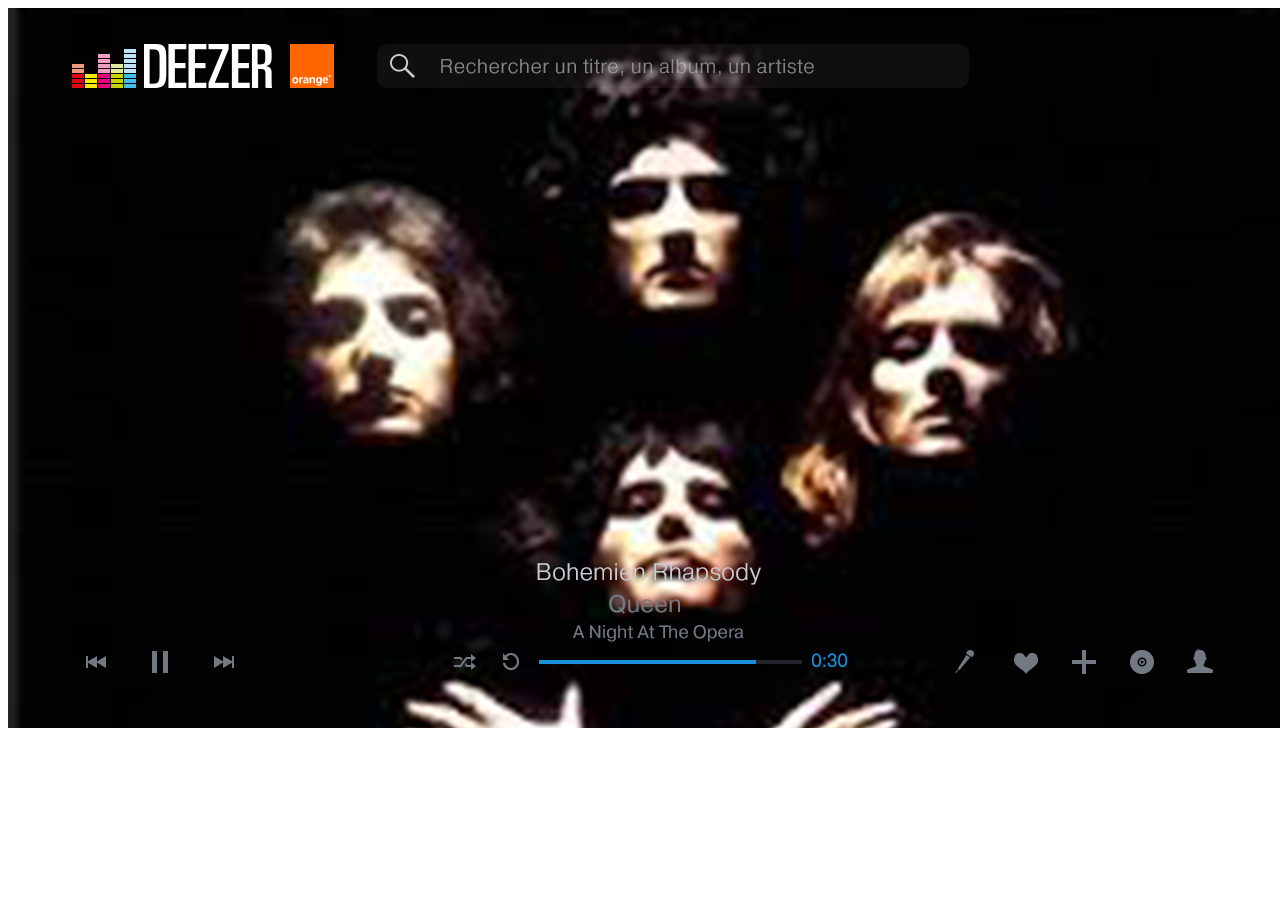
==== Deezer-lyrics/index.html @ 52aff19b "New version with timeout" ====
<html>
<head>
  <title>Animation Deezer fullscreen</title>
  <meta charset="utf-8">
  <link rel="stylesheet" href="css/style.css">
  <script src="http://code.jquery.com/jquery-1.10.2.js"></script>
</head>
<body>
  <div class="fullplayer">

    <div class="lyrics-container anim">
        <p class="unvisible-lines lyrics-default" id="lyrics-1">Anyway the wind blows doesn't really matter to me, to me.</p>
        <p class="unvisible-lines lyrics-default" id="lyrics-2">Mama, just killed a man</p>

        <p class="unvisible-lines lyrics-default" id="lyrics-3">Oh, mama mia, mama mia (Mama mia, let me go.)</p>
        <p class="unvisible-lines lyrics-default" id="lyrics-4">Beelzebub has a devil put aside for me, for me, for me.</p>

        <p class="unvisible-lines lyrics-default" id="lyrics-5">Too late, my time has come,</p>
        <p class="unvisible-lines lyrics-default" id="lyrics-6">Sent shivers down my spine,</p>

        <p class="unvisible-lines lyrics-default" id="lyrics-7">I see a little silhouetto of a man,</p>
        <p class="unvisible-lines lyrics-default" id="lyrics-8">Scaramouche, Scaramouche, will you do the Fandango?</p>
    </div>
    <div class="micro-off">
    </div>
    <div class="micro-on">
    </div>
  </div>

  <script type="text/javascript">
    $( document ).ready(function() {

      var ID1 = $('#lyrics-1');
      var ID2 = $('#lyrics-2');
      var ID3 = $('#lyrics-3');
      var ID4 = $('#lyrics-4');
      var ID5 = $('#lyrics-5');
      var ID6 = $('#lyrics-6');
      var ID7 = $('#lyrics-7');
      var ID8 = $('#lyrics-8');


      window.setTimeout(function() {
        ID1.removeClass("unvisible-lines").addClass("second-line");
      }, 2000);
      window.setTimeout(function() {
        ID1.removeClass("second-line").addClass("current-line");
      }, 4000);
      window.setTimeout(function() {
        ID1.addClass("finished");
      }, 6500);

      window.setTimeout(function() {
        ID2.removeClass("unvisible-lines").addClass("second-line");
      }, 5000);
      window.setTimeout(function() {
        ID2.removeClass("second-line").addClass("current-line");
      }, 7000);
      window.setTimeout(function() {
        ID2.addClass("finished");
      }, 9500);

      window.setTimeout(function() {
        ID3.removeClass("unvisible-lines").addClass("second-line");
      }, 8000);
      window.setTimeout(function() {
        ID3.removeClass("second-line").addClass("current-line");
      }, 10000);
      window.setTimeout(function() {
        ID3.addClass("finished");
      }, 12500);

      window.setTimeout(function() {
        ID4.removeClass("unvisible-lines").addClass("second-line");
      }, 11000);
      window.setTimeout(function() {
        ID4.removeClass("second-line").addClass("current-line");
      }, 13000);
      window.setTimeout(function() {
        ID4.addClass("finished");
      }, 15500);

      window.setTimeout(function() {
        ID5.removeClass("unvisible-lines").addClass("second-line");
      }, 14000);
      window.setTimeout(function() {
        ID5.removeClass("second-line").addClass("current-line");
      }, 16000);
      window.setTimeout(function() {
        ID5.addClass("finished");
      }, 18500);

      window.setTimeout(function() {
        ID6.removeClass("unvisible-lines").addClass("second-line");
      }, 17000);
      window.setTimeout(function() {
        ID6.removeClass("second-line").addClass("current-line");
      }, 19000);
      window.setTimeout(function() {
        ID6.addClass("finished");
      }, 21500);

      window.setTimeout(function() {
        ID7.removeClass("unvisible-lines").addClass("second-line");
      }, 20000);
      window.setTimeout(function() {
        ID7.removeClass("second-line").addClass("current-line");
      }, 22000);
      window.setTimeout(function() {
        ID7.addClass("finished");
      }, 24500);

      window.setTimeout(function() {
        ID8.removeClass("unvisible-lines").addClass("second-line");
      }, 23000);
      window.setTimeout(function() {
        ID8.removeClass("second-line").addClass("current-line");
      }, 25000);
      window.setTimeout(function() {
        ID8.addClass("finished");
      }, 27500);

      // var lyricsOff = $('.micro-off');
      // var lyricsOn = $('.micro-on');
      // var cover = $('.artwork-container');
      // var lyrics = $('.lyrics-container');

      // var transEnd = 'webkitTransitionEnd otransitionend oTransitionEnd msTransitionEnd transitionend';

      // // From here

      // lyricsOff.click(function(){
      //   lyricsOff.css("display", "none"); // Disparition icone off-mode
      //   lyricsOn.css("display", "block"); // Apparition icone on-mode
      //   cover.addClass("artwork-fade-out");

      //   cover.one(transEnd, function() {
      //     lyrics.addClass("lyrics-fade-in");
      //     cover.removeClass("artwork-fade-in");
      //     $( this ).off(transEnd);
      //   });
      // });
      

      // lyricsOn.click(function(){
      //   lyricsOn.css("display", "none"); // Disparition icone on-mode
      //   lyricsOff.css("display", "block"); // Apparition icone off-mode
      //   lyrics.addClass("lyrics-fade-out");
      //   lyrics.removeClass("lyrics-fade-in");
        
        
      //   lyrics.one(transEnd, function() {
      //     cover.addClass("artwork-fade-in");
      //     cover.removeClass("artwork-fade-out");
      //     lyrics.removeClass("lyrics-fade-out");
      //     $( this ).off(transEnd);
      //   });
      // });

      // to here : code to switch from one mode to an other
      

    });
</script>
</body>
</html>
---- Deezer-lyrics/css/style.css ----
body {
  font-family: 'Helvetica Neue', sans-serif; }
  body p {
    color: #ffffff;
    font-size: 18px;
    word-wrap: break-word;
    text-align: center; }
  body p:first-letter {
    text-transform: uppercase; }

.fullplayer {
  z-index: 0;
  width: 1280px;
  height: 720px;
  background: url("../img/full_screen.png"); }

.artwork-container {
  position: absolute;
  width: 400px;
  height: 400px;
  top: 140px;
  left: 448px;
  z-index: 3;
  background: url("../img/artwork.png"); }
  .artwork-container.artwork-fade-in {
    opacity: 1;
    -webkit-transition: opacity 1.5s ease-out;
    -moz-transition: opacity 1.5s ease-out;
    transition: opacity 1.5s ease-out; }
  .artwork-container.artwork-fade-out {
    opacity: 0;
    -webkit-transition: opacity 0.5s ease-in;
    -moz-transition: opacity 0.5s ease-in;
    transition: opacity 0.5s ease-in; }

.lyrics-container {
  position: absolute;
  top: 200px;
  left: 70px; }
  .lyrics-container.lyrics-fade-in {
    opacity: 1;
    -webkit-transition: opacity 0.5s ease-out;
    -moz-transition: opacity 0.5s ease-out;
    transition: opacity 0.5s ease-out; }
  .lyrics-container.lyrics-fade-out {
    opacity: 0;
    -webkit-transition: opacity 0.5s ease-in;
    -moz-transition: opacity 0.5s ease-in;
    transition: opacity 0.5s ease-in; }

.lyrics-default {
  top: 200px;
  position: absolute;
  -webkit-box-sizing: border-box;
  -moz-box-sizing: border-box;
  box-sizing: border-box;
  width: 1090px;
  padding: 25px 95px !important;
  margin: 0 auto; }

.current-line {
  top: 0 !important;
  position: absolute;
  -webkit-box-sizing: border-box;
  -moz-box-sizing: border-box;
  box-sizing: border-box;
  -webkit-transition: all 2s ease-in-out;
  -moz-transition: all 2s ease-in-out;
  transition: all 2s ease-in-out;
  width: 1090px;
  padding: 25px;
  font-size: 50px;
  line-height: 50px;
  background-color: rgba(25, 144, 219, 0.6); }
  .current-line.finished {
    opacity: 0;
    top: -50px !important;
    -webkit-transition: all 2s ease-in-out;
    -moz-transition: all 2s ease-in-out;
    transition: all 2s ease-in-out; }

.second-line {
  opacity: 0.8;
  -webkit-transition: opacity 2s ease-in-out;
  -moz-transition: opacity 2s ease-in-out;
  transition: opacity 2s ease-in-out;
  font-size: 50px;
  line-height: 50px; }

.unvisible-lines {
  opacity: 0; }

.micro-off, .micro-on {
  position: absolute;
  top: 644px;
  left: 947px;
  display: block;
  width: 36px;
  height: 36px; }

.micro-off {
  background: url("../img/sprite.png") 0 0 no-repeat; }
  .micro-off:hover {
    background-position: 0 -36px;
    cursor: pointer; }
  .micro-off:active {
    background-position: 0 -72px; }

.micro-on {
  background: url("../img/sprite.png") 0 -72px no-repeat;
  display: none; }
  .micro-on:hover {
    background-position: 0 -108px;
    cursor: pointer; }
  .micro-on:active {
    background-position: 0 0px; }
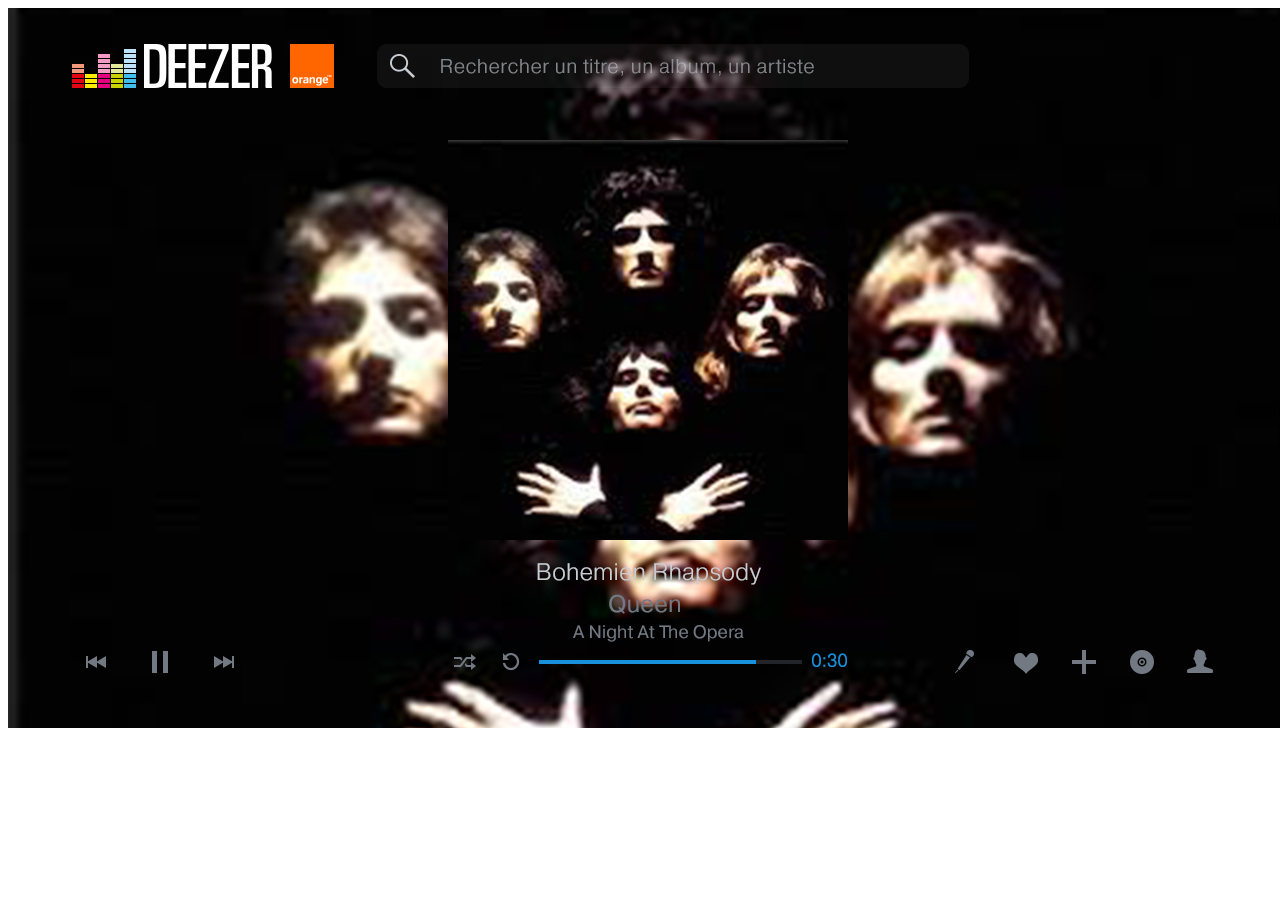
==== commit 45878225: "sync with lyrics" ====
--- a/Deezer-lyrics/index.html
+++ b/Deezer-lyrics/index.html
@@ -7,19 +7,73 @@
 </head>
 <body>
   <div class="fullplayer">
-
+    <div class="artwork-container"></div>
     <div class="lyrics-container anim">
-        <p class="unvisible-lines lyrics-default" id="lyrics-1">Anyway the wind blows doesn't really matter to me, to me.</p>
-        <p class="unvisible-lines lyrics-default" id="lyrics-2">Mama, just killed a man</p>
-
-        <p class="unvisible-lines lyrics-default" id="lyrics-3">Oh, mama mia, mama mia (Mama mia, let me go.)</p>
-        <p class="unvisible-lines lyrics-default" id="lyrics-4">Beelzebub has a devil put aside for me, for me, for me.</p>
-
-        <p class="unvisible-lines lyrics-default" id="lyrics-5">Too late, my time has come,</p>
-        <p class="unvisible-lines lyrics-default" id="lyrics-6">Sent shivers down my spine,</p>
-
-        <p class="unvisible-lines lyrics-default" id="lyrics-7">I see a little silhouetto of a man,</p>
-        <p class="unvisible-lines lyrics-default" id="lyrics-8">Scaramouche, Scaramouche, will you do the Fandango?</p>
+        <p class="unvisible-lines lyrics-default" id="lyrics-1">Is this the real life?</p>
+        <p class="unvisible-lines lyrics-default" id="lyrics-2">Is this just fantasy?</p>
+        <p class="unvisible-lines lyrics-default" id="lyrics-3">Caught in a landslide,</p>
+        <p class="unvisible-lines lyrics-default" id="lyrics-4">No escape from reality.</p>
+        <p class="unvisible-lines lyrics-default" id="lyrics-5">Open your eyes,</p>
+        <p class="unvisible-lines lyrics-default" id="lyrics-6">Look up to the skies and see,</p>
+        <p class="unvisible-lines lyrics-default" id="lyrics-7">I'm just a poor boy, I need no sympathy,</p>
+        <p class="unvisible-lines lyrics-default" id="lyrics-8">Because I'm easy come, easy go,</p>
+        <p class="unvisible-lines lyrics-default" id="lyrics-9">Little high, little low,</p>
+        <p class="unvisible-lines lyrics-default" id="lyrics-10">Anyway the wind blows doesn't really matter to me, to me.</p>
+        <p class="unvisible-lines lyrics-default" id="lyrics-11">Mama, just killed a man,</p>
+        <p class="unvisible-lines lyrics-default" id="lyrics-12">Put a gun against his head,</p>
+        <p class="unvisible-lines lyrics-default" id="lyrics-13">Pulled my trigger, now he's dead.</p>
+        <p class="unvisible-lines lyrics-default" id="lyrics-14">Mama, life had just begun,</p>
+        <p class="unvisible-lines lyrics-default" id="lyrics-15">But now I've gone and thrown it all away.</p>
+        <p class="unvisible-lines lyrics-default" id="lyrics-16">Mama, ooh,</p>
+        <p class="unvisible-lines lyrics-default" id="lyrics-17">Didn't mean to make you cry,</p>
+        <p class="unvisible-lines lyrics-default" id="lyrics-18">If I'm not back again this time tomorrow,</p>
+        <p class="unvisible-lines lyrics-default" id="lyrics-19">Carry on, carry on as if nothing really matters.</p>
+        <p class="unvisible-lines lyrics-default" id="lyrics-20">Too late, my time has come,</p>
+        <p class="unvisible-lines lyrics-default" id="lyrics-21">Sent shivers down my spine,</p>
+        <p class="unvisible-lines lyrics-default" id="lyrics-22">Body's aching all the time.</p>
+        <p class="unvisible-lines lyrics-default" id="lyrics-23">Goodbye, everybody, I've got to go,</p>
+        <p class="unvisible-lines lyrics-default" id="lyrics-24">Gotta leave you all behind and face the truth.</p>
+        <p class="unvisible-lines lyrics-default" id="lyrics-25">Mama, ooh (anyway the wind blows),</p>
+        <p class="unvisible-lines lyrics-default" id="lyrics-26">I don't wanna die,</p>
+        <p class="unvisible-lines lyrics-default" id="lyrics-27">I sometimes wish I'd never been born at all.</p>
+        <p class="unvisible-lines lyrics-default" id="lyrics-28">I see a little silhouetto of a man,</p>
+        <p class="unvisible-lines lyrics-default" id="lyrics-29">Scaramouche, Scaramouche, will you do the Fandango?</p>
+        <p class="unvisible-lines lyrics-default" id="lyrics-30">Thunderbolt and lightning,</p>
+        <p class="unvisible-lines lyrics-default" id="lyrics-31">Very, very frightening me.</p>
+        <p class="unvisible-lines lyrics-default" id="lyrics-32">(Galileo) Galileo.</p>
+        <p class="unvisible-lines lyrics-default" id="lyrics-33">(Galileo) Galileo,</p>
+        <p class="unvisible-lines lyrics-default" id="lyrics-34">Galileo Figaro</p>
+        <p class="unvisible-lines lyrics-default" id="lyrics-35">Magnifico.</p>
+        <p class="unvisible-lines lyrics-default" id="lyrics-36">I'm just a poor boy, nobody loves me./p>
+        <p class="unvisible-lines lyrics-default" id="lyrics-37">He's just a poor boy from a poor family,</p>
+        <p class="unvisible-lines lyrics-default" id="lyrics-38">Spare him his life from this monstrosity.</p>
+        <p class="unvisible-lines lyrics-default" id="lyrics-39">Easy come, easy go, will you let me go?</p>
+        <p class="unvisible-lines lyrics-default" id="lyrics-40">Bismillah! No, we will not let you go. (Let him go!)</p>
+        <p class="unvisible-lines lyrics-default" id="lyrics-41">Bismillah! We will not let you go. (Let him go!)</p>
+        <p class="unvisible-lines lyrics-default" id="lyrics-42">Bismillah! We will not let you go. (Let me go!)</p>
+        <p class="unvisible-lines lyrics-default" id="lyrics-43">Will not let you go. (Let me go!)</p>
+        <p class="unvisible-lines lyrics-default" id="lyrics-44">Never, never let you go</p>
+        <p class="unvisible-lines lyrics-default" id="lyrics-45">Never let me go, oh.</p>
+        <p class="unvisible-lines lyrics-default" id="lyrics-46">No, no, no, no, no, no, no.</p>
+        <p class="unvisible-lines lyrics-default" id="lyrics-47">Oh, mama mia, mama mia (Mama mia, let me go.)</p>
+        <p class="unvisible-lines lyrics-default" id="lyrics-48">Beelzebub has a devil put aside for me, for me, for me.</p>
+        <p class="unvisible-lines lyrics-default" id="lyrics-49">So you think you can stone me and spit in my eye?</p>
+        <p class="unvisible-lines lyrics-default" id="lyrics-50">So you think you can love me and leave me to die?</p>
+        <p class="unvisible-lines lyrics-default" id="lyrics-51">Oh, baby, can't do this to me, baby,</p>
+        <p class="unvisible-lines lyrics-default" id="lyrics-52">Just gotta get out, just gotta get right outta here.</p>
+        <p class="unvisible-lines lyrics-default" id="lyrics-53">(Oh, yeah, oh yeah)</p>
+        <p class="unvisible-lines lyrics-default" id="lyrics-54">Nothing really matters,</p>
+        <p class="unvisible-lines lyrics-default" id="lyrics-55">Anyone can see,</p>
+        <p class="unvisible-lines lyrics-default" id="lyrics-56">Nothing really matters,</p>
+        <p class="unvisible-lines lyrics-default" id="lyrics-57">Nothing really matters to me.</p>
+        <p class="unvisible-lines lyrics-default" id="lyrics-58">Anyway the wind blows.</p>
+        <p class="unvisible-lines lyrics-default" id="lyrics-59">Mama, ooh,</p>
+        <p class="unvisible-lines lyrics-default" id="lyrics-60">Mama, ooh,</p>
+        <p class="unvisible-lines lyrics-default" id="lyrics-61">Mama, ooh,</p>
+        <p class="unvisible-lines lyrics-default" id="lyrics-62">Mama, ooh,</p>
+        <p class="unvisible-lines lyrics-default" id="lyrics-63">Mama, ooh,</p>
+
+
     </div>
     <div class="micro-off">
     </div>
@@ -38,124 +92,281 @@
       var ID6 = $('#lyrics-6');
       var ID7 = $('#lyrics-7');
       var ID8 = $('#lyrics-8');
-
-
-      window.setTimeout(function() {
-        ID1.removeClass("unvisible-lines").addClass("second-line");
-      }, 2000);
-      window.setTimeout(function() {
-        ID1.removeClass("second-line").addClass("current-line");
-      }, 4000);
-      window.setTimeout(function() {
-        ID1.addClass("finished");
-      }, 6500);
-
-      window.setTimeout(function() {
-        ID2.removeClass("unvisible-lines").addClass("second-line");
-      }, 5000);
-      window.setTimeout(function() {
-        ID2.removeClass("second-line").addClass("current-line");
-      }, 7000);
-      window.setTimeout(function() {
-        ID2.addClass("finished");
-      }, 9500);
-
-      window.setTimeout(function() {
-        ID3.removeClass("unvisible-lines").addClass("second-line");
-      }, 8000);
-      window.setTimeout(function() {
-        ID3.removeClass("second-line").addClass("current-line");
-      }, 10000);
-      window.setTimeout(function() {
-        ID3.addClass("finished");
-      }, 12500);
-
-      window.setTimeout(function() {
-        ID4.removeClass("unvisible-lines").addClass("second-line");
-      }, 11000);
-      window.setTimeout(function() {
-        ID4.removeClass("second-line").addClass("current-line");
-      }, 13000);
-      window.setTimeout(function() {
-        ID4.addClass("finished");
-      }, 15500);
-
-      window.setTimeout(function() {
-        ID5.removeClass("unvisible-lines").addClass("second-line");
-      }, 14000);
-      window.setTimeout(function() {
-        ID5.removeClass("second-line").addClass("current-line");
-      }, 16000);
-      window.setTimeout(function() {
-        ID5.addClass("finished");
-      }, 18500);
-
-      window.setTimeout(function() {
-        ID6.removeClass("unvisible-lines").addClass("second-line");
-      }, 17000);
-      window.setTimeout(function() {
-        ID6.removeClass("second-line").addClass("current-line");
-      }, 19000);
-      window.setTimeout(function() {
-        ID6.addClass("finished");
-      }, 21500);
-
-      window.setTimeout(function() {
-        ID7.removeClass("unvisible-lines").addClass("second-line");
-      }, 20000);
-      window.setTimeout(function() {
-        ID7.removeClass("second-line").addClass("current-line");
-      }, 22000);
-      window.setTimeout(function() {
-        ID7.addClass("finished");
-      }, 24500);
-
-      window.setTimeout(function() {
-        ID8.removeClass("unvisible-lines").addClass("second-line");
-      }, 23000);
-      window.setTimeout(function() {
-        ID8.removeClass("second-line").addClass("current-line");
-      }, 25000);
-      window.setTimeout(function() {
-        ID8.addClass("finished");
-      }, 27500);
-
-      // var lyricsOff = $('.micro-off');
-      // var lyricsOn = $('.micro-on');
-      // var cover = $('.artwork-container');
-      // var lyrics = $('.lyrics-container');
-
-      // var transEnd = 'webkitTransitionEnd otransitionend oTransitionEnd msTransitionEnd transitionend';
-
-      // // From here
-
-      // lyricsOff.click(function(){
-      //   lyricsOff.css("display", "none"); // Disparition icone off-mode
-      //   lyricsOn.css("display", "block"); // Apparition icone on-mode
-      //   cover.addClass("artwork-fade-out");
-
-      //   cover.one(transEnd, function() {
-      //     lyrics.addClass("lyrics-fade-in");
-      //     cover.removeClass("artwork-fade-in");
-      //     $( this ).off(transEnd);
-      //   });
-      // });
+      var ID9 = $('#lyrics-9');
+      var ID10 = $('#lyrics-10');
+      var ID11 = $('#lyrics-11');
+      var ID12 = $('#lyrics-12');
+      var ID13 = $('#lyrics-13');
+      var ID14 = $('#lyrics-14');
+      var ID15 = $('#lyrics-15');
+      var ID16 = $('#lyrics-16');
+      var ID17 = $('#lyrics-17');
+      var ID18 = $('#lyrics-18');
+      var ID19 = $('#lyrics-19');
+      var ID20 = $('#lyrics-20');
+      var ID21 = $('#lyrics-21');
+      var ID22 = $('#lyrics-22');
+      var ID23 = $('#lyrics-23');
+      var ID24 = $('#lyrics-24');
+      var ID25 = $('#lyrics-25');
+      var ID26 = $('#lyrics-26');
+
+      var lyricsOff = $('.micro-off');
+      var lyricsOn = $('.micro-on');
+      var cover = $('.artwork-container');
+      var lyrics = $('.lyrics-container');
+
+      var transEnd = 'webkitTransitionEnd otransitionend oTransitionEnd msTransitionEnd transitionend';
+
+      lyricsOff.click(function() {
+        window.setTimeout(function() {
+          ID1.removeClass("unvisible-lines").addClass("second-line");
+        }, 0);
+        window.setTimeout(function() {
+          ID1.removeClass("second-line").addClass("current-line");
+        }, 400);
+
+        window.setTimeout(function() {
+          ID2.removeClass("unvisible-lines").addClass("second-line");
+        }, 400);
+        window.setTimeout(function() {
+          ID2.removeClass("second-line").addClass("current-line");
+          ID1.addClass("finished");
+        }, 4650);
+
+        window.setTimeout(function() {
+          ID3.removeClass("unvisible-lines").addClass("second-line");
+        }, 4650);
+        window.setTimeout(function() {
+          ID3.removeClass("second-line").addClass("current-line");
+          ID2.addClass("finished");
+        }, 8040);
+
+        window.setTimeout(function() {
+          ID4.removeClass("unvisible-lines").addClass("second-line");
+        }, 8040);
+        window.setTimeout(function() {
+          ID4.removeClass("second-line").addClass("current-line");
+          ID3.addClass("finished");
+        }, 10960);
+
+        window.setTimeout(function() {
+          ID5.removeClass("unvisible-lines").addClass("second-line");
+        }, 10960);
+        window.setTimeout(function() {
+          ID5.removeClass("second-line").addClass("current-line");
+          ID4.addClass("finished");
+        }, 15600);
+
+        window.setTimeout(function() {
+          ID6.removeClass("unvisible-lines").addClass("second-line");
+        }, 15600);
+        window.setTimeout(function() {
+          ID6.removeClass("second-line").addClass("current-line");
+          ID5.addClass("finished");
+        }, 18580);
+
+        window.setTimeout(function() {
+          ID7.removeClass("unvisible-lines").addClass("second-line");
+        }, 18580);
+        window.setTimeout(function() {
+          ID7.removeClass("second-line").addClass("current-line");
+          ID6.addClass("finished");
+        }, 25860);
+
+        window.setTimeout(function() {
+          ID8.removeClass("unvisible-lines").addClass("second-line");
+        }, 25860);
+        window.setTimeout(function() {
+          ID8.removeClass("second-line").addClass("current-line");
+          ID7.addClass("finished");
+        }, 31460);
+
+        window.setTimeout(function() {
+          ID9.removeClass("unvisible-lines").addClass("second-line");
+        }, 31460);
+        window.setTimeout(function() {
+          ID9.removeClass("second-line").addClass("current-line");
+          ID8.addClass("finished");
+        }, 35860);
+
+        window.setTimeout(function() {
+          ID10.removeClass("unvisible-lines").addClass("second-line");
+        }, 35860);
+        window.setTimeout(function() {
+          ID10.removeClass("second-line").addClass("current-line");
+          ID9.addClass("finished");
+        }, 39260);
+
+        window.setTimeout(function() {
+          ID11.removeClass("unvisible-lines").addClass("second-line");
+        }, 39260);
+        window.setTimeout(function() {
+          ID11.removeClass("second-line").addClass("current-line");
+          ID10.addClass("finished");
+        }, 56250);
+
+        window.setTimeout(function() {
+          ID12.removeClass("unvisible-lines").addClass("second-line");
+        }, 56250);
+        window.setTimeout(function() {
+          ID12.removeClass("second-line").addClass("current-line");
+          ID11.addClass("finished");
+        }, 62600);
+
+        window.setTimeout(function() {
+          ID13.removeClass("unvisible-lines").addClass("second-line");
+        }, 62600);
+        window.setTimeout(function() {
+          ID13.removeClass("second-line").addClass("current-line");
+          ID12.addClass("finished");
+        }, 66050);
+
+        window.setTimeout(function() {
+          ID14.removeClass("unvisible-lines").addClass("second-line");
+        }, 66050);
+        window.setTimeout(function() {
+          ID14.removeClass("second-line").addClass("current-line");
+          ID13.addClass("finished");
+        }, 69770);
+
+        window.setTimeout(function() {
+          ID15.removeClass("unvisible-lines").addClass("second-line");
+        }, 69770);
+        window.setTimeout(function() {
+          ID15.removeClass("second-line").addClass("current-line");
+          ID14.addClass("finished");
+        }, 76090);
+
+        window.setTimeout(function() {
+          ID16.removeClass("unvisible-lines").addClass("second-line");
+        }, 76090);
+        window.setTimeout(function() {
+          ID16.removeClass("second-line").addClass("current-line");
+          ID15.addClass("finished");
+        }, 83330);
+
+        window.setTimeout(function() {
+          ID17.removeClass("unvisible-lines").addClass("second-line");
+        }, 83330);
+        window.setTimeout(function() {
+          ID17.removeClass("second-line").addClass("current-line");
+          ID16.addClass("finished");
+        }, 89770);
+
+        window.setTimeout(function() {
+          ID18.removeClass("unvisible-lines").addClass("second-line");
+        }, 89770);
+        window.setTimeout(function() {
+          ID18.removeClass("second-line").addClass("current-line");
+          ID17.addClass("finished");
+        }, 93380);
+
+        window.setTimeout(function() {
+          ID19.removeClass("unvisible-lines").addClass("second-line");
+        }, 93380);
+        window.setTimeout(function() {
+          ID19.removeClass("second-line").addClass("current-line");
+          ID18.addClass("finished");
+        }, 98120);
+
+        window.setTimeout(function() {
+          ID20.removeClass("unvisible-lines").addClass("second-line");
+        }, 98120);
+        window.setTimeout(function() {
+          ID20.removeClass("second-line").addClass("current-line");
+          ID19.addClass("finished");
+        }, 115560);
+
+        window.setTimeout(function() {
+          ID21.removeClass("unvisible-lines").addClass("second-line");
+        }, 155560);
+        window.setTimeout(function() {
+          ID21.removeClass("second-line").addClass("current-line");
+          ID20.addClass("finished");
+        }, 121930);
+
+        window.setTimeout(function() {
+          ID22.removeClass("unvisible-lines").addClass("second-line");
+        }, 121930);
+        window.setTimeout(function() {
+          ID22.removeClass("second-line").addClass("current-line");
+          ID21.addClass("finished");
+        }, 124920);
+
+        window.setTimeout(function() {
+          ID23.removeClass("unvisible-lines").addClass("second-line");
+        }, 124920);
+        window.setTimeout(function() {
+          ID23.removeClass("second-line").addClass("current-line");
+          ID22.addClass("finished");
+        }, 129110);
+
+        window.setTimeout(function() {
+          ID24.removeClass("unvisible-lines").addClass("second-line");
+        }, 129110);
+        window.setTimeout(function() {
+          ID24.removeClass("second-line").addClass("current-line");
+          ID23.addClass("finished");
+        }, 135470);
+
+        window.setTimeout(function() {
+          ID25.removeClass("unvisible-lines").addClass("second-line");
+        }, 135470);
+        window.setTimeout(function() {
+          ID25.removeClass("second-line").addClass("current-line");
+          ID24.addClass("finished");
+        }, 142700);
+
+        window.setTimeout(function() {
+          ID26.removeClass("unvisible-lines").addClass("second-line");
+        }, 142700);
+        window.setTimeout(function() {
+          ID26.removeClass("second-line").addClass("current-line");
+          ID25.addClass("finished");
+        }, 149540);
+
+      });
+      lyricsOn.click(function() { 
+        ID1.removeClass("finished current-line").addClass("unvisible-lines");
+        ID2.removeClass("finished current-line").addClass("unvisible-lines");
+        ID3.removeClass("finished current-line").addClass("unvisible-lines");
+        ID4.removeClass("finished current-line").addClass("unvisible-lines");
+        ID5.removeClass("finished current-line").addClass("unvisible-lines");
+        ID6.removeClass("finished current-line").addClass("unvisible-lines");
+        ID7.removeClass("finished current-line").addClass("unvisible-lines");
+        ID8.removeClass("finished current-line").addClass("unvisible-lines");
+      });
+
+      // From here
+
+      lyricsOff.click(function(){
+        lyricsOff.css("display", "none"); // Disparition icone off-mode
+        lyricsOn.css("display", "block"); // Apparition icone on-mode
+        cover.addClass("artwork-fade-out");
+
+        cover.one(transEnd, function() {
+          lyrics.addClass("lyrics-fade-in");
+          cover.removeClass("artwork-fade-in");
+          $( this ).off(transEnd);
+        });
+      });
       
 
-      // lyricsOn.click(function(){
-      //   lyricsOn.css("display", "none"); // Disparition icone on-mode
-      //   lyricsOff.css("display", "block"); // Apparition icone off-mode
-      //   lyrics.addClass("lyrics-fade-out");
-      //   lyrics.removeClass("lyrics-fade-in");
+      lyricsOn.click(function(){
+        lyricsOn.css("display", "none"); // Disparition icone on-mode
+        lyricsOff.css("display", "block"); // Apparition icone off-mode
+        lyrics.addClass("lyrics-fade-out");
+        lyrics.removeClass("lyrics-fade-in");
         
         
-      //   lyrics.one(transEnd, function() {
-      //     cover.addClass("artwork-fade-in");
-      //     cover.removeClass("artwork-fade-out");
-      //     lyrics.removeClass("lyrics-fade-out");
-      //     $( this ).off(transEnd);
-      //   });
-      // });
+        lyrics.one(transEnd, function() {
+          cover.addClass("artwork-fade-in");
+          cover.removeClass("artwork-fade-out");
+          lyrics.removeClass("lyrics-fade-out");
+          $( this ).off(transEnd);
+        });
+      });
 
       // to here : code to switch from one mode to an other
       
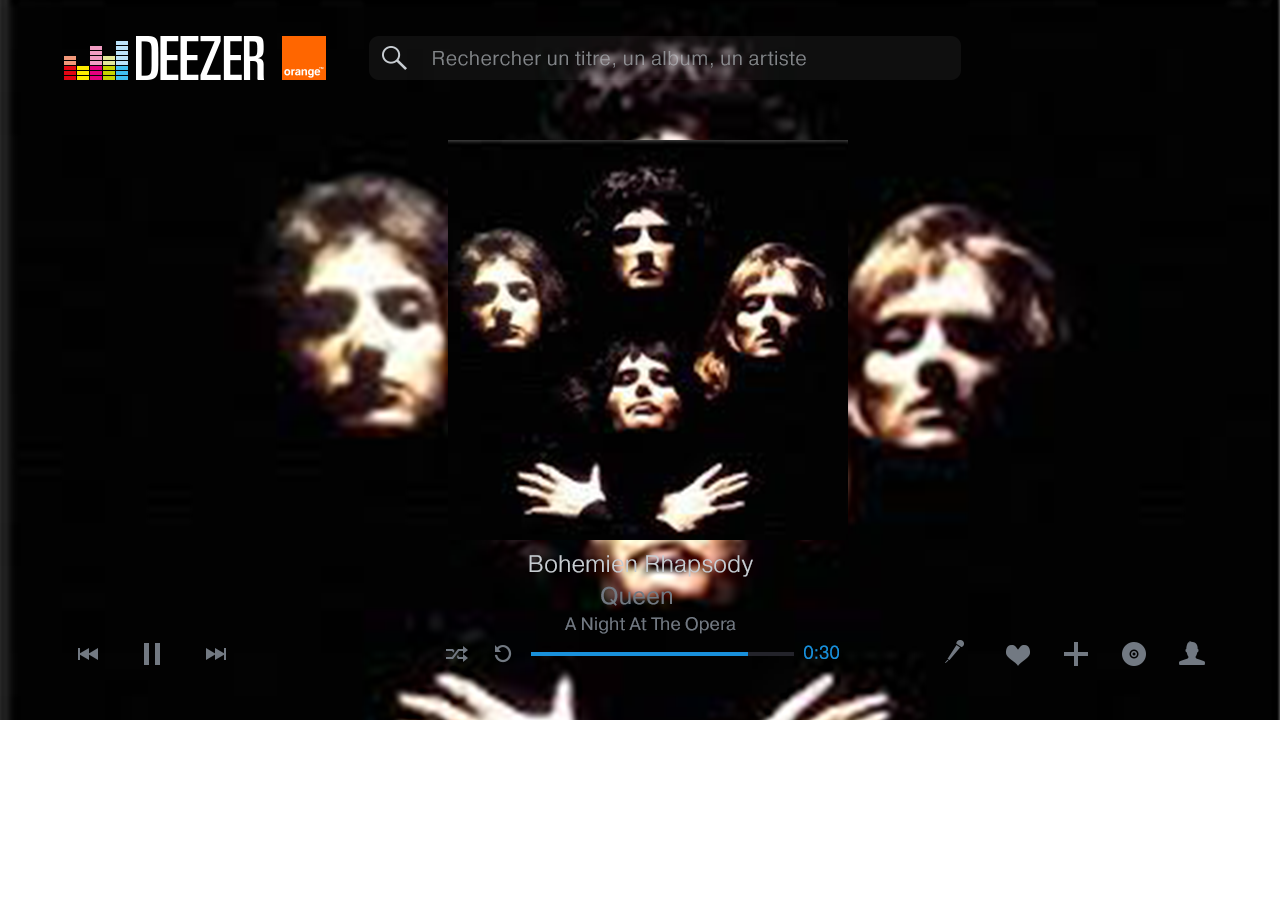
==== commit 4f10d898: "it works" ====
--- a/Deezer-lyrics/index.html
+++ b/Deezer-lyrics/index.html
@@ -4,374 +4,15 @@
   <meta charset="utf-8">
   <link rel="stylesheet" href="css/style.css">
   <script src="http://code.jquery.com/jquery-1.10.2.js"></script>
+  <script src="js/app.js"></script>
 </head>
 <body>
   <div class="fullplayer">
+    <audio id="song" src="media/song.mp3" type="audio/mp3"></audio> 
     <div class="artwork-container"></div>
-    <div class="lyrics-container anim">
-        <p class="unvisible-lines lyrics-default" id="lyrics-1">Is this the real life?</p>
-        <p class="unvisible-lines lyrics-default" id="lyrics-2">Is this just fantasy?</p>
-        <p class="unvisible-lines lyrics-default" id="lyrics-3">Caught in a landslide,</p>
-        <p class="unvisible-lines lyrics-default" id="lyrics-4">No escape from reality.</p>
-        <p class="unvisible-lines lyrics-default" id="lyrics-5">Open your eyes,</p>
-        <p class="unvisible-lines lyrics-default" id="lyrics-6">Look up to the skies and see,</p>
-        <p class="unvisible-lines lyrics-default" id="lyrics-7">I'm just a poor boy, I need no sympathy,</p>
-        <p class="unvisible-lines lyrics-default" id="lyrics-8">Because I'm easy come, easy go,</p>
-        <p class="unvisible-lines lyrics-default" id="lyrics-9">Little high, little low,</p>
-        <p class="unvisible-lines lyrics-default" id="lyrics-10">Anyway the wind blows doesn't really matter to me, to me.</p>
-        <p class="unvisible-lines lyrics-default" id="lyrics-11">Mama, just killed a man,</p>
-        <p class="unvisible-lines lyrics-default" id="lyrics-12">Put a gun against his head,</p>
-        <p class="unvisible-lines lyrics-default" id="lyrics-13">Pulled my trigger, now he's dead.</p>
-        <p class="unvisible-lines lyrics-default" id="lyrics-14">Mama, life had just begun,</p>
-        <p class="unvisible-lines lyrics-default" id="lyrics-15">But now I've gone and thrown it all away.</p>
-        <p class="unvisible-lines lyrics-default" id="lyrics-16">Mama, ooh,</p>
-        <p class="unvisible-lines lyrics-default" id="lyrics-17">Didn't mean to make you cry,</p>
-        <p class="unvisible-lines lyrics-default" id="lyrics-18">If I'm not back again this time tomorrow,</p>
-        <p class="unvisible-lines lyrics-default" id="lyrics-19">Carry on, carry on as if nothing really matters.</p>
-        <p class="unvisible-lines lyrics-default" id="lyrics-20">Too late, my time has come,</p>
-        <p class="unvisible-lines lyrics-default" id="lyrics-21">Sent shivers down my spine,</p>
-        <p class="unvisible-lines lyrics-default" id="lyrics-22">Body's aching all the time.</p>
-        <p class="unvisible-lines lyrics-default" id="lyrics-23">Goodbye, everybody, I've got to go,</p>
-        <p class="unvisible-lines lyrics-default" id="lyrics-24">Gotta leave you all behind and face the truth.</p>
-        <p class="unvisible-lines lyrics-default" id="lyrics-25">Mama, ooh (anyway the wind blows),</p>
-        <p class="unvisible-lines lyrics-default" id="lyrics-26">I don't wanna die,</p>
-        <p class="unvisible-lines lyrics-default" id="lyrics-27">I sometimes wish I'd never been born at all.</p>
-        <p class="unvisible-lines lyrics-default" id="lyrics-28">I see a little silhouetto of a man,</p>
-        <p class="unvisible-lines lyrics-default" id="lyrics-29">Scaramouche, Scaramouche, will you do the Fandango?</p>
-        <p class="unvisible-lines lyrics-default" id="lyrics-30">Thunderbolt and lightning,</p>
-        <p class="unvisible-lines lyrics-default" id="lyrics-31">Very, very frightening me.</p>
-        <p class="unvisible-lines lyrics-default" id="lyrics-32">(Galileo) Galileo.</p>
-        <p class="unvisible-lines lyrics-default" id="lyrics-33">(Galileo) Galileo,</p>
-        <p class="unvisible-lines lyrics-default" id="lyrics-34">Galileo Figaro</p>
-        <p class="unvisible-lines lyrics-default" id="lyrics-35">Magnifico.</p>
-        <p class="unvisible-lines lyrics-default" id="lyrics-36">I'm just a poor boy, nobody loves me./p>
-        <p class="unvisible-lines lyrics-default" id="lyrics-37">He's just a poor boy from a poor family,</p>
-        <p class="unvisible-lines lyrics-default" id="lyrics-38">Spare him his life from this monstrosity.</p>
-        <p class="unvisible-lines lyrics-default" id="lyrics-39">Easy come, easy go, will you let me go?</p>
-        <p class="unvisible-lines lyrics-default" id="lyrics-40">Bismillah! No, we will not let you go. (Let him go!)</p>
-        <p class="unvisible-lines lyrics-default" id="lyrics-41">Bismillah! We will not let you go. (Let him go!)</p>
-        <p class="unvisible-lines lyrics-default" id="lyrics-42">Bismillah! We will not let you go. (Let me go!)</p>
-        <p class="unvisible-lines lyrics-default" id="lyrics-43">Will not let you go. (Let me go!)</p>
-        <p class="unvisible-lines lyrics-default" id="lyrics-44">Never, never let you go</p>
-        <p class="unvisible-lines lyrics-default" id="lyrics-45">Never let me go, oh.</p>
-        <p class="unvisible-lines lyrics-default" id="lyrics-46">No, no, no, no, no, no, no.</p>
-        <p class="unvisible-lines lyrics-default" id="lyrics-47">Oh, mama mia, mama mia (Mama mia, let me go.)</p>
-        <p class="unvisible-lines lyrics-default" id="lyrics-48">Beelzebub has a devil put aside for me, for me, for me.</p>
-        <p class="unvisible-lines lyrics-default" id="lyrics-49">So you think you can stone me and spit in my eye?</p>
-        <p class="unvisible-lines lyrics-default" id="lyrics-50">So you think you can love me and leave me to die?</p>
-        <p class="unvisible-lines lyrics-default" id="lyrics-51">Oh, baby, can't do this to me, baby,</p>
-        <p class="unvisible-lines lyrics-default" id="lyrics-52">Just gotta get out, just gotta get right outta here.</p>
-        <p class="unvisible-lines lyrics-default" id="lyrics-53">(Oh, yeah, oh yeah)</p>
-        <p class="unvisible-lines lyrics-default" id="lyrics-54">Nothing really matters,</p>
-        <p class="unvisible-lines lyrics-default" id="lyrics-55">Anyone can see,</p>
-        <p class="unvisible-lines lyrics-default" id="lyrics-56">Nothing really matters,</p>
-        <p class="unvisible-lines lyrics-default" id="lyrics-57">Nothing really matters to me.</p>
-        <p class="unvisible-lines lyrics-default" id="lyrics-58">Anyway the wind blows.</p>
-        <p class="unvisible-lines lyrics-default" id="lyrics-59">Mama, ooh,</p>
-        <p class="unvisible-lines lyrics-default" id="lyrics-60">Mama, ooh,</p>
-        <p class="unvisible-lines lyrics-default" id="lyrics-61">Mama, ooh,</p>
-        <p class="unvisible-lines lyrics-default" id="lyrics-62">Mama, ooh,</p>
-        <p class="unvisible-lines lyrics-default" id="lyrics-63">Mama, ooh,</p>
-
-
-    </div>
-    <div class="micro-off">
-    </div>
-    <div class="micro-on">
-    </div>
+    <div class="lyrics-container anim"></div>
+    <div class="micro-off"></div>
+    <div class="micro-on"></div>
   </div>
-
-  <script type="text/javascript">
-    $( document ).ready(function() {
-
-      var ID1 = $('#lyrics-1');
-      var ID2 = $('#lyrics-2');
-      var ID3 = $('#lyrics-3');
-      var ID4 = $('#lyrics-4');
-      var ID5 = $('#lyrics-5');
-      var ID6 = $('#lyrics-6');
-      var ID7 = $('#lyrics-7');
-      var ID8 = $('#lyrics-8');
-      var ID9 = $('#lyrics-9');
-      var ID10 = $('#lyrics-10');
-      var ID11 = $('#lyrics-11');
-      var ID12 = $('#lyrics-12');
-      var ID13 = $('#lyrics-13');
-      var ID14 = $('#lyrics-14');
-      var ID15 = $('#lyrics-15');
-      var ID16 = $('#lyrics-16');
-      var ID17 = $('#lyrics-17');
-      var ID18 = $('#lyrics-18');
-      var ID19 = $('#lyrics-19');
-      var ID20 = $('#lyrics-20');
-      var ID21 = $('#lyrics-21');
-      var ID22 = $('#lyrics-22');
-      var ID23 = $('#lyrics-23');
-      var ID24 = $('#lyrics-24');
-      var ID25 = $('#lyrics-25');
-      var ID26 = $('#lyrics-26');
-
-      var lyricsOff = $('.micro-off');
-      var lyricsOn = $('.micro-on');
-      var cover = $('.artwork-container');
-      var lyrics = $('.lyrics-container');
-
-      var transEnd = 'webkitTransitionEnd otransitionend oTransitionEnd msTransitionEnd transitionend';
-
-      lyricsOff.click(function() {
-        window.setTimeout(function() {
-          ID1.removeClass("unvisible-lines").addClass("second-line");
-        }, 0);
-        window.setTimeout(function() {
-          ID1.removeClass("second-line").addClass("current-line");
-        }, 400);
-
-        window.setTimeout(function() {
-          ID2.removeClass("unvisible-lines").addClass("second-line");
-        }, 400);
-        window.setTimeout(function() {
-          ID2.removeClass("second-line").addClass("current-line");
-          ID1.addClass("finished");
-        }, 4650);
-
-        window.setTimeout(function() {
-          ID3.removeClass("unvisible-lines").addClass("second-line");
-        }, 4650);
-        window.setTimeout(function() {
-          ID3.removeClass("second-line").addClass("current-line");
-          ID2.addClass("finished");
-        }, 8040);
-
-        window.setTimeout(function() {
-          ID4.removeClass("unvisible-lines").addClass("second-line");
-        }, 8040);
-        window.setTimeout(function() {
-          ID4.removeClass("second-line").addClass("current-line");
-          ID3.addClass("finished");
-        }, 10960);
-
-        window.setTimeout(function() {
-          ID5.removeClass("unvisible-lines").addClass("second-line");
-        }, 10960);
-        window.setTimeout(function() {
-          ID5.removeClass("second-line").addClass("current-line");
-          ID4.addClass("finished");
-        }, 15600);
-
-        window.setTimeout(function() {
-          ID6.removeClass("unvisible-lines").addClass("second-line");
-        }, 15600);
-        window.setTimeout(function() {
-          ID6.removeClass("second-line").addClass("current-line");
-          ID5.addClass("finished");
-        }, 18580);
-
-        window.setTimeout(function() {
-          ID7.removeClass("unvisible-lines").addClass("second-line");
-        }, 18580);
-        window.setTimeout(function() {
-          ID7.removeClass("second-line").addClass("current-line");
-          ID6.addClass("finished");
-        }, 25860);
-
-        window.setTimeout(function() {
-          ID8.removeClass("unvisible-lines").addClass("second-line");
-        }, 25860);
-        window.setTimeout(function() {
-          ID8.removeClass("second-line").addClass("current-line");
-          ID7.addClass("finished");
-        }, 31460);
-
-        window.setTimeout(function() {
-          ID9.removeClass("unvisible-lines").addClass("second-line");
-        }, 31460);
-        window.setTimeout(function() {
-          ID9.removeClass("second-line").addClass("current-line");
-          ID8.addClass("finished");
-        }, 35860);
-
-        window.setTimeout(function() {
-          ID10.removeClass("unvisible-lines").addClass("second-line");
-        }, 35860);
-        window.setTimeout(function() {
-          ID10.removeClass("second-line").addClass("current-line");
-          ID9.addClass("finished");
-        }, 39260);
-
-        window.setTimeout(function() {
-          ID11.removeClass("unvisible-lines").addClass("second-line");
-        }, 39260);
-        window.setTimeout(function() {
-          ID11.removeClass("second-line").addClass("current-line");
-          ID10.addClass("finished");
-        }, 56250);
-
-        window.setTimeout(function() {
-          ID12.removeClass("unvisible-lines").addClass("second-line");
-        }, 56250);
-        window.setTimeout(function() {
-          ID12.removeClass("second-line").addClass("current-line");
-          ID11.addClass("finished");
-        }, 62600);
-
-        window.setTimeout(function() {
-          ID13.removeClass("unvisible-lines").addClass("second-line");
-        }, 62600);
-        window.setTimeout(function() {
-          ID13.removeClass("second-line").addClass("current-line");
-          ID12.addClass("finished");
-        }, 66050);
-
-        window.setTimeout(function() {
-          ID14.removeClass("unvisible-lines").addClass("second-line");
-        }, 66050);
-        window.setTimeout(function() {
-          ID14.removeClass("second-line").addClass("current-line");
-          ID13.addClass("finished");
-        }, 69770);
-
-        window.setTimeout(function() {
-          ID15.removeClass("unvisible-lines").addClass("second-line");
-        }, 69770);
-        window.setTimeout(function() {
-          ID15.removeClass("second-line").addClass("current-line");
-          ID14.addClass("finished");
-        }, 76090);
-
-        window.setTimeout(function() {
-          ID16.removeClass("unvisible-lines").addClass("second-line");
-        }, 76090);
-        window.setTimeout(function() {
-          ID16.removeClass("second-line").addClass("current-line");
-          ID15.addClass("finished");
-        }, 83330);
-
-        window.setTimeout(function() {
-          ID17.removeClass("unvisible-lines").addClass("second-line");
-        }, 83330);
-        window.setTimeout(function() {
-          ID17.removeClass("second-line").addClass("current-line");
-          ID16.addClass("finished");
-        }, 89770);
-
-        window.setTimeout(function() {
-          ID18.removeClass("unvisible-lines").addClass("second-line");
-        }, 89770);
-        window.setTimeout(function() {
-          ID18.removeClass("second-line").addClass("current-line");
-          ID17.addClass("finished");
-        }, 93380);
-
-        window.setTimeout(function() {
-          ID19.removeClass("unvisible-lines").addClass("second-line");
-        }, 93380);
-        window.setTimeout(function() {
-          ID19.removeClass("second-line").addClass("current-line");
-          ID18.addClass("finished");
-        }, 98120);
-
-        window.setTimeout(function() {
-          ID20.removeClass("unvisible-lines").addClass("second-line");
-        }, 98120);
-        window.setTimeout(function() {
-          ID20.removeClass("second-line").addClass("current-line");
-          ID19.addClass("finished");
-        }, 115560);
-
-        window.setTimeout(function() {
-          ID21.removeClass("unvisible-lines").addClass("second-line");
-        }, 155560);
-        window.setTimeout(function() {
-          ID21.removeClass("second-line").addClass("current-line");
-          ID20.addClass("finished");
-        }, 121930);
-
-        window.setTimeout(function() {
-          ID22.removeClass("unvisible-lines").addClass("second-line");
-        }, 121930);
-        window.setTimeout(function() {
-          ID22.removeClass("second-line").addClass("current-line");
-          ID21.addClass("finished");
-        }, 124920);
-
-        window.setTimeout(function() {
-          ID23.removeClass("unvisible-lines").addClass("second-line");
-        }, 124920);
-        window.setTimeout(function() {
-          ID23.removeClass("second-line").addClass("current-line");
-          ID22.addClass("finished");
-        }, 129110);
-
-        window.setTimeout(function() {
-          ID24.removeClass("unvisible-lines").addClass("second-line");
-        }, 129110);
-        window.setTimeout(function() {
-          ID24.removeClass("second-line").addClass("current-line");
-          ID23.addClass("finished");
-        }, 135470);
-
-        window.setTimeout(function() {
-          ID25.removeClass("unvisible-lines").addClass("second-line");
-        }, 135470);
-        window.setTimeout(function() {
-          ID25.removeClass("second-line").addClass("current-line");
-          ID24.addClass("finished");
-        }, 142700);
-
-        window.setTimeout(function() {
-          ID26.removeClass("unvisible-lines").addClass("second-line");
-        }, 142700);
-        window.setTimeout(function() {
-          ID26.removeClass("second-line").addClass("current-line");
-          ID25.addClass("finished");
-        }, 149540);
-
-      });
-      lyricsOn.click(function() { 
-        ID1.removeClass("finished current-line").addClass("unvisible-lines");
-        ID2.removeClass("finished current-line").addClass("unvisible-lines");
-        ID3.removeClass("finished current-line").addClass("unvisible-lines");
-        ID4.removeClass("finished current-line").addClass("unvisible-lines");
-        ID5.removeClass("finished current-line").addClass("unvisible-lines");
-        ID6.removeClass("finished current-line").addClass("unvisible-lines");
-        ID7.removeClass("finished current-line").addClass("unvisible-lines");
-        ID8.removeClass("finished current-line").addClass("unvisible-lines");
-      });
-
-      // From here
-
-      lyricsOff.click(function(){
-        lyricsOff.css("display", "none"); // Disparition icone off-mode
-        lyricsOn.css("display", "block"); // Apparition icone on-mode
-        cover.addClass("artwork-fade-out");
-
-        cover.one(transEnd, function() {
-          lyrics.addClass("lyrics-fade-in");
-          cover.removeClass("artwork-fade-in");
-          $( this ).off(transEnd);
-        });
-      });
-      
-
-      lyricsOn.click(function(){
-        lyricsOn.css("display", "none"); // Disparition icone on-mode
-        lyricsOff.css("display", "block"); // Apparition icone off-mode
-        lyrics.addClass("lyrics-fade-out");
-        lyrics.removeClass("lyrics-fade-in");
-        
-        
-        lyrics.one(transEnd, function() {
-          cover.addClass("artwork-fade-in");
-          cover.removeClass("artwork-fade-out");
-          lyrics.removeClass("lyrics-fade-out");
-          $( this ).off(transEnd);
-        });
-      });
-
-      // to here : code to switch from one mode to an other
-      
-
-    });
-</script>
 </body>
 </html>--- a/Deezer-lyrics/css/style.css
+++ b/Deezer-lyrics/css/style.css
@@ -1,4 +1,6 @@
 body {
+  margin: 0;
+  padding: 0;
   font-family: 'Helvetica Neue', sans-serif; }
   body p {
     color: #ffffff;
@@ -36,7 +38,7 @@
 .lyrics-container {
   position: absolute;
   top: 200px;
-  left: 70px; }
+  left: 64px; }
   .lyrics-container.lyrics-fade-in {
     opacity: 1;
     -webkit-transition: opacity 0.5s ease-out;
@@ -54,9 +56,11 @@
   -webkit-box-sizing: border-box;
   -moz-box-sizing: border-box;
   box-sizing: border-box;
-  width: 1090px;
-  padding: 25px 95px !important;
-  margin: 0 auto; }
+  width: 1152px;
+  margin: 0 auto;
+  padding: 25px;
+  font-size: 50px;
+  line-height: 50px; }
 
 .current-line {
   top: 0 !important;
@@ -64,36 +68,30 @@
   -webkit-box-sizing: border-box;
   -moz-box-sizing: border-box;
   box-sizing: border-box;
-  -webkit-transition: all 2s ease-in-out;
-  -moz-transition: all 2s ease-in-out;
-  transition: all 2s ease-in-out;
-  width: 1090px;
-  padding: 25px;
-  font-size: 50px;
-  line-height: 50px;
+  -webkit-transition: all 1.5s ease-in-out;
+  -moz-transition: all 1.5s ease-in-out;
+  transition: all 1.5s ease-in-out;
   background-color: rgba(25, 144, 219, 0.6); }
   .current-line.finished {
     opacity: 0;
     top: -50px !important;
-    -webkit-transition: all 2s ease-in-out;
-    -moz-transition: all 2s ease-in-out;
-    transition: all 2s ease-in-out; }
+    -webkit-transition: all 1s ease-in-out;
+    -moz-transition: all 1s ease-in-out;
+    transition: all 1s ease-in-out; }
 
 .second-line {
-  opacity: 0.8;
-  -webkit-transition: opacity 2s ease-in-out;
-  -moz-transition: opacity 2s ease-in-out;
-  transition: opacity 2s ease-in-out;
-  font-size: 50px;
-  line-height: 50px; }
+  opacity: 0.7;
+  -webkit-transition: opacity 2.5s ease-in-out 2s;
+  -moz-transition: opacity 2.5s ease-in-out 2s;
+  transition: opacity 2.5s ease-in-out 2s; }
 
 .unvisible-lines {
   opacity: 0; }
 
 .micro-off, .micro-on {
   position: absolute;
-  top: 644px;
-  left: 947px;
+  top: 634px;
+  left: 937px;
   display: block;
   width: 36px;
   height: 36px; }
